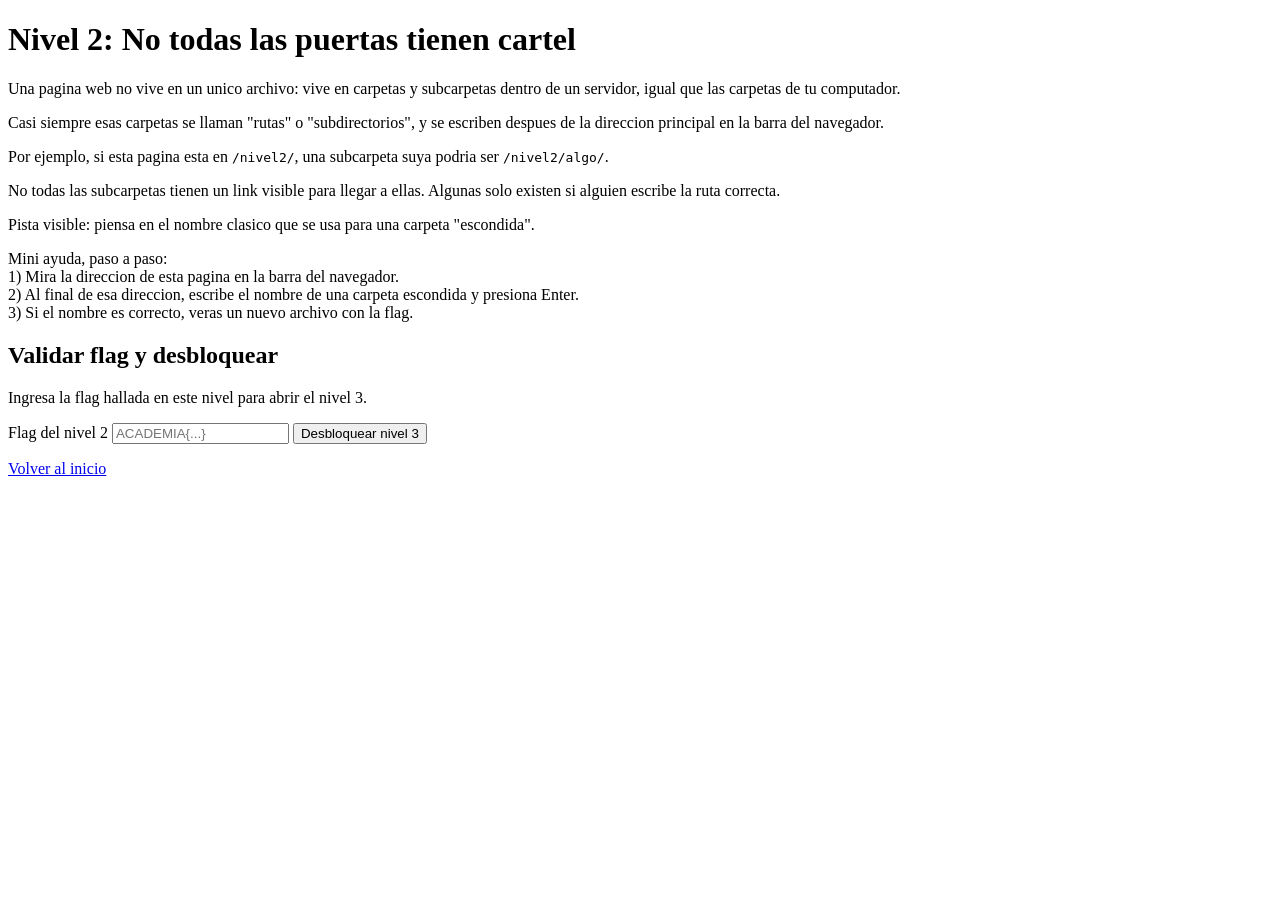
==== niveles/nivel2/index.html @ db0ed708 "Adaptar CTF a version introductoria de 5 niveles para novatos Reemplaza los niveles rebuscados por u" ====
<!DOCTYPE html>
<html lang="es">
<head>
  <meta charset="UTF-8">
  <meta name="viewport" content="width=device-width, initial-scale=1.0">
  <title>Nivel 2</title>
  <link rel="stylesheet" href="/public/styles.css">
</head>
<body>
  <main class="container">
    <h1>Nivel 2: No todas las puertas tienen cartel</h1>

    <div class="box">
      <p>Una pagina web no vive en un unico archivo: vive en carpetas y subcarpetas dentro de un servidor, igual que las carpetas de tu computador.</p>
      <p>Casi siempre esas carpetas se llaman "rutas" o "subdirectorios", y se escriben despues de la direccion principal en la barra del navegador.</p>
      <p>Por ejemplo, si esta pagina esta en <code>/nivel2/</code>, una subcarpeta suya podria ser <code>/nivel2/algo/</code>.</p>
      <p>No todas las subcarpetas tienen un link visible para llegar a ellas. Algunas solo existen si alguien escribe la ruta correcta.</p>
      <p class="clue">Pista visible: piensa en el nombre clasico que se usa para una carpeta "escondida".</p>
      <p class="mini-tip">
        Mini ayuda, paso a paso:<br>
        1) Mira la direccion de esta pagina en la barra del navegador.<br>
        2) Al final de esa direccion, escribe el nombre de una carpeta escondida y presiona Enter.<br>
        3) Si el nombre es correcto, veras un nuevo archivo con la flag.
      </p>
    </div>

    <div class="box">
      <h2>Validar flag y desbloquear</h2>
      <p>Ingresa la flag hallada en este nivel para abrir el nivel 3.</p>
      <form class="unlock" method="POST" action="/validar">
        <input type="hidden" name="nivel" value="2">
        <label for="flag2">Flag del nivel 2</label>
        <input id="flag2" name="flag" autocomplete="off" placeholder="ACADEMIA{...}" required>
        <button type="submit">Desbloquear nivel 3</button>
      </form>
    </div>

    <p><a href="/">Volver al inicio</a></p>
  </main>
</body>
</html>
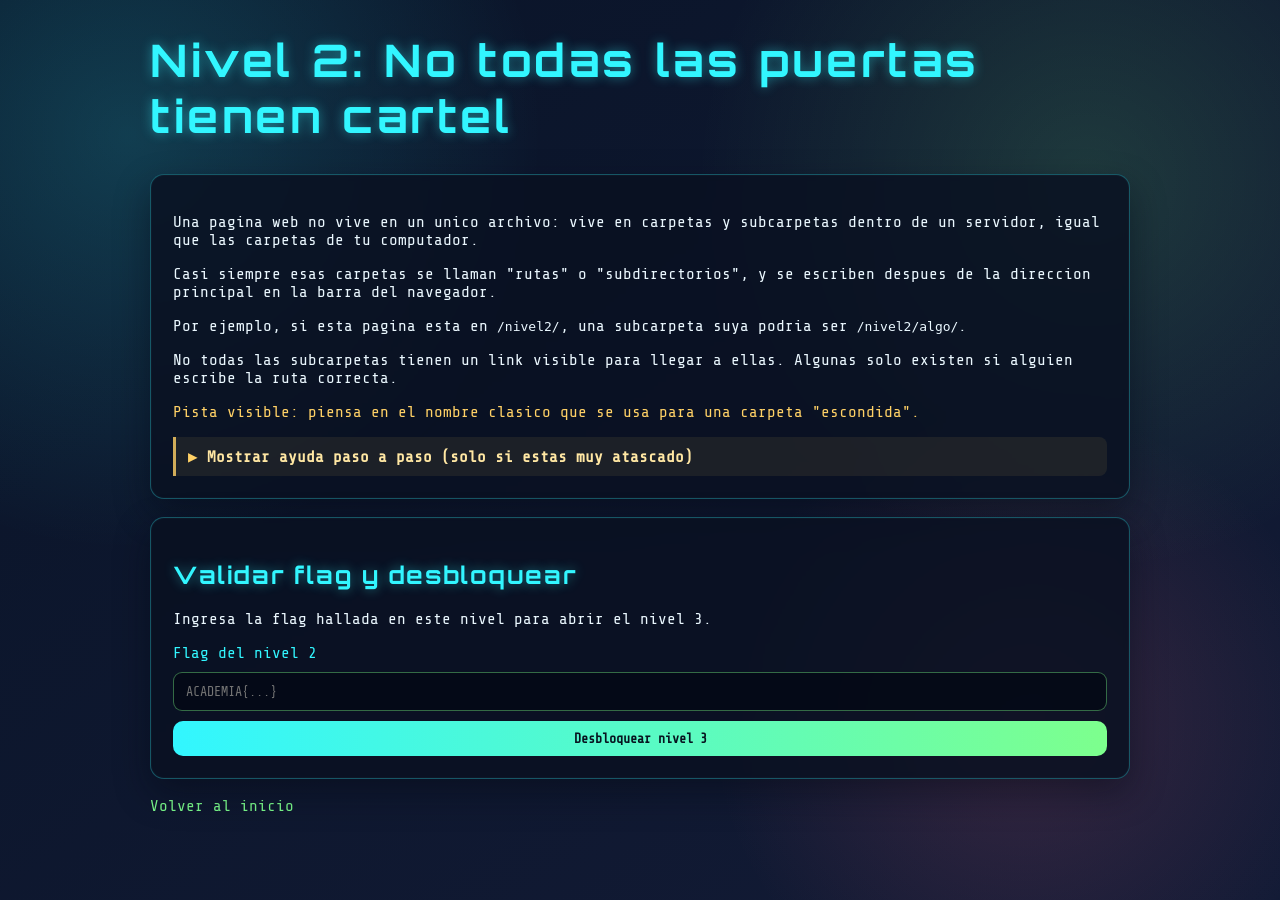
==== commit 573f3eef: "Ocultar la ayuda paso a paso detras de un boton desplegable Las mini-ayudas explicaban literalmente " ====
--- a/niveles/nivel2/index.html
+++ b/niveles/nivel2/index.html
@@ -16,12 +16,14 @@
       <p>Por ejemplo, si esta pagina esta en <code>/nivel2/</code>, una subcarpeta suya podria ser <code>/nivel2/algo/</code>.</p>
       <p>No todas las subcarpetas tienen un link visible para llegar a ellas. Algunas solo existen si alguien escribe la ruta correcta.</p>
       <p class="clue">Pista visible: piensa en el nombre clasico que se usa para una carpeta "escondida".</p>
-      <p class="mini-tip">
-        Mini ayuda, paso a paso:<br>
-        1) Mira la direccion de esta pagina en la barra del navegador.<br>
-        2) Al final de esa direccion, escribe el nombre de una carpeta escondida y presiona Enter.<br>
-        3) Si el nombre es correcto, veras un nuevo archivo con la flag.
-      </p>
+      <details class="mini-tip">
+        <summary>Mostrar ayuda paso a paso (solo si estas muy atascado)</summary>
+        <p>
+          1) Mira la direccion de esta pagina en la barra del navegador.<br>
+          2) Al final de esa direccion, escribe el nombre de una carpeta escondida y presiona Enter.<br>
+          3) Si el nombre es correcto, veras un nuevo archivo con la flag.
+        </p>
+      </details>
     </div>
 
     <div class="box">
--- a/public/styles.css
+++ b/public/styles.css
@@ -0,0 +1,169 @@
+@import url('https://fonts.googleapis.com/css2?family=Orbitron:wght@600;800&family=Share+Tech+Mono&display=swap');
+
+:root {
+  --bg-main: #091428;
+  --bg-secondary: #131b36;
+  --ink: #ebf8ff;
+  --cyan: #32f6ff;
+  --lime: #7dff8d;
+  --gold: #ffd166;
+  --red: #ff6a88;
+  --panel: rgba(10, 17, 33, 0.85);
+  --line: rgba(50, 246, 255, 0.3);
+}
+
+* {
+  box-sizing: border-box;
+}
+
+body {
+  margin: 0;
+  min-height: 100vh;
+  color: var(--ink);
+  font-family: 'Share Tech Mono', monospace;
+  background:
+    radial-gradient(circle at 10% 15%, rgba(50, 246, 255, 0.18), transparent 30%),
+    radial-gradient(circle at 85% 20%, rgba(125, 255, 141, 0.15), transparent 30%),
+    radial-gradient(circle at 80% 80%, rgba(255, 106, 136, 0.16), transparent 25%),
+    linear-gradient(145deg, var(--bg-main), var(--bg-secondary));
+  padding: 32px 18px;
+}
+
+h1,
+h2 {
+  font-family: 'Orbitron', sans-serif;
+  letter-spacing: 0.08em;
+  color: var(--cyan);
+  text-shadow: 0 0 12px rgba(50, 246, 255, 0.45);
+}
+
+h1 {
+  margin-top: 0;
+  font-size: clamp(1.6rem, 3.6vw, 2.8rem);
+}
+
+a {
+  color: var(--lime);
+  text-decoration: none;
+}
+
+a:hover {
+  text-decoration: underline;
+}
+
+.container {
+  width: min(980px, 100%);
+  margin: 0 auto;
+}
+
+.box {
+  border: 1px solid var(--line);
+  padding: 22px;
+  margin: 18px 0;
+  border-radius: 14px;
+  background: var(--panel);
+  box-shadow: 0 0 0 1px rgba(255, 255, 255, 0.02) inset, 0 14px 35px rgba(5, 9, 19, 0.45);
+  backdrop-filter: blur(3px);
+}
+
+.warning {
+  border-color: rgba(255, 106, 136, 0.45);
+}
+
+.flag {
+  color: var(--lime);
+  font-weight: bold;
+}
+
+.clue {
+  color: var(--gold);
+}
+
+.mini-tip {
+  margin-top: 12px;
+  border-left: 3px solid rgba(255, 209, 102, 0.8);
+  background: rgba(255, 209, 102, 0.08);
+  color: #ffe7a3;
+  border-radius: 0 8px 8px 0;
+}
+
+.mini-tip summary {
+  cursor: pointer;
+  padding: 10px 12px;
+  font-weight: bold;
+  list-style: none;
+}
+
+.mini-tip summary::-webkit-details-marker {
+  display: none;
+}
+
+.mini-tip summary::before {
+  content: '▶ ';
+  color: var(--gold);
+}
+
+.mini-tip[open] summary::before {
+  content: '▼ ';
+}
+
+.mini-tip summary:hover {
+  color: var(--gold);
+}
+
+.mini-tip p {
+  margin: 0;
+  padding: 0 12px 12px;
+}
+
+.unlock {
+  display: grid;
+  gap: 10px;
+}
+
+.unlock label {
+  color: var(--cyan);
+}
+
+.unlock input {
+  width: 100%;
+  border: 1px solid rgba(125, 255, 141, 0.4);
+  border-radius: 9px;
+  background: rgba(4, 9, 22, 0.8);
+  color: #eaffef;
+  padding: 11px 12px;
+  font-family: inherit;
+}
+
+.unlock button,
+.btn {
+  border: 0;
+  border-radius: 10px;
+  padding: 10px 14px;
+  font-family: inherit;
+  font-weight: bold;
+  cursor: pointer;
+  color: #07131f;
+  background: linear-gradient(90deg, var(--cyan), var(--lime));
+}
+
+.unlock button:hover,
+.btn:hover {
+  filter: brightness(1.05);
+}
+
+.actions {
+  display: flex;
+  gap: 10px;
+  flex-wrap: wrap;
+}
+
+@media (max-width: 620px) {
+  body {
+    padding: 22px 14px;
+  }
+
+  .box {
+    padding: 16px;
+  }
+}
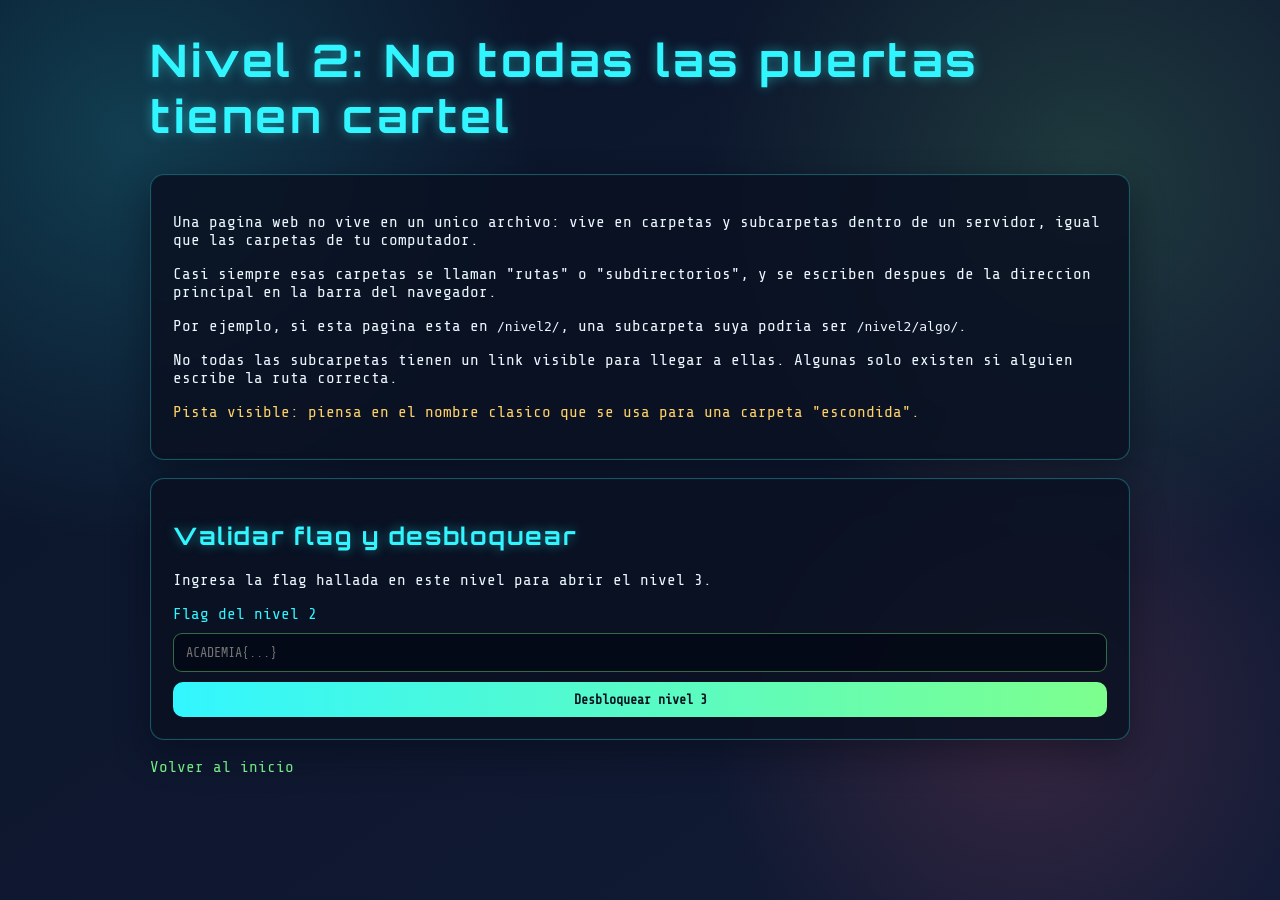
==== commit a58f2911: "Quitar el boton manual de las pistas: solo aparecen a los 5 minutos Las ayudas paso a paso dejan de " ====
--- a/niveles/nivel2/index.html
+++ b/niveles/nivel2/index.html
@@ -16,14 +16,14 @@
       <p>Por ejemplo, si esta pagina esta en <code>/nivel2/</code>, una subcarpeta suya podria ser <code>/nivel2/algo/</code>.</p>
       <p>No todas las subcarpetas tienen un link visible para llegar a ellas. Algunas solo existen si alguien escribe la ruta correcta.</p>
       <p class="clue">Pista visible: piensa en el nombre clasico que se usa para una carpeta "escondida".</p>
-      <details class="mini-tip">
-        <summary>Mostrar ayuda paso a paso (solo si estas muy atascado)</summary>
+      <div class="mini-tip" hidden>
         <p>
+          <strong>Ayuda paso a paso:</strong><br>
           1) Mira la direccion de esta pagina en la barra del navegador.<br>
           2) Al final de esa direccion, escribe el nombre de una carpeta escondida y presiona Enter.<br>
           3) Si el nombre es correcto, veras un nuevo archivo con la flag.
         </p>
-      </details>
+      </div>
     </div>
 
     <div class="box">
@@ -39,5 +39,6 @@
 
     <p><a href="/">Volver al inicio</a></p>
   </main>
+  <script src="/public/hint-timer.js"></script>
 </body>
 </html>
--- a/public/styles.css
+++ b/public/styles.css
@@ -81,39 +81,39 @@
 
 .mini-tip {
   margin-top: 12px;
-  border-left: 3px solid rgba(255, 209, 102, 0.8);
-  background: rgba(255, 209, 102, 0.08);
-  color: #ffe7a3;
+  padding: 10px 12px;
+  border-left: 3px solid var(--cyan);
+  background: rgba(50, 246, 255, 0.08);
+  color: #d8faff;
   border-radius: 0 8px 8px 0;
-}
-
-.mini-tip summary {
-  cursor: pointer;
-  padding: 10px 12px;
-  font-weight: bold;
-  list-style: none;
-}
-
-.mini-tip summary::-webkit-details-marker {
-  display: none;
-}
-
-.mini-tip summary::before {
-  content: '▶ ';
-  color: var(--gold);
-}
-
-.mini-tip[open] summary::before {
-  content: '▼ ';
-}
-
-.mini-tip summary:hover {
-  color: var(--gold);
 }
 
 .mini-tip p {
   margin: 0;
-  padding: 0 12px 12px;
+}
+
+.ranking {
+  width: 100%;
+  border-collapse: collapse;
+}
+
+.ranking th,
+.ranking td {
+  text-align: left;
+  padding: 10px 12px;
+  border-bottom: 1px solid var(--line);
+}
+
+.ranking th {
+  color: var(--cyan);
+  font-family: 'Orbitron', sans-serif;
+  letter-spacing: 0.05em;
+  font-size: 0.85rem;
+}
+
+.ranking tr.me td {
+  color: var(--lime);
+  font-weight: bold;
 }
 
 .unlock {
